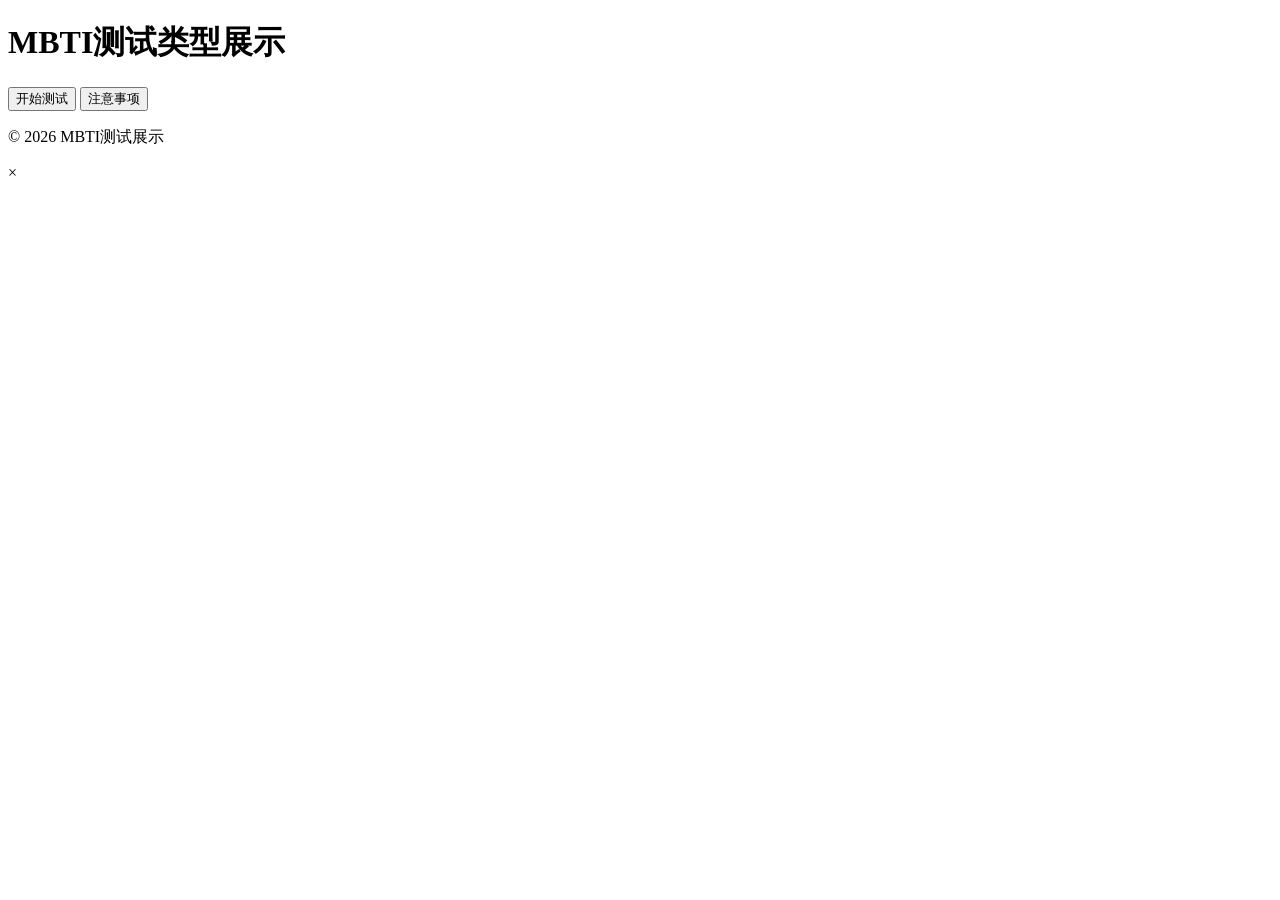
==== index.html @ c247b4ad "Create index.html" ====
<!DOCTYPE html>
<html lang="zh-CN">
<head>
  <meta charset="UTF-8">
  <title>MBTI测试展示</title>
  <link rel="stylesheet" href="style.css">
</head>
<body>
  <header>
    <h1>MBTI测试类型展示</h1>
  </header>

  <main>
    <section class="intro">
      <button id="startBtn">开始测试</button>
      
      <button id="noticeBtn">注意事项</button>
    </section>
  </main>

  <footer>
    <p>© 2026 MBTI测试展示</p>
  </footer>

  <!-- 弹窗容器 -->
  <div id="modal" class="modal">
    <div class="modal-content">
      <span id="closeBtn" class="close">&times;</span>
      <div id="modalBody"></div>
    </div>
  </div>

  <script src="script.js"></script>
</body>
</html>
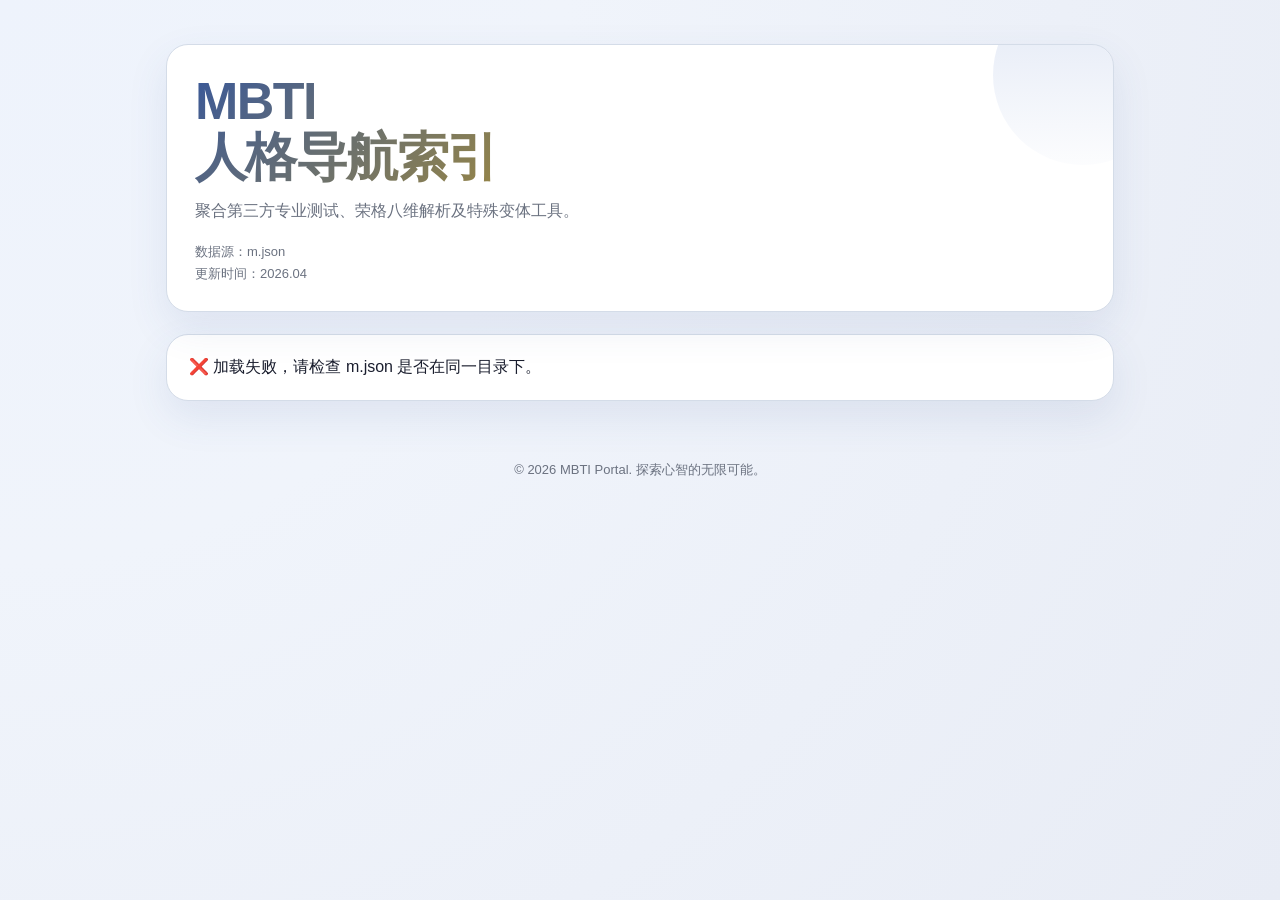
==== commit fd1401e6: "Update index.html" ====
--- a/index.html
+++ b/index.html
@@ -1,35 +1,287 @@
 <!DOCTYPE html>
 <html lang="zh-CN">
 <head>
-  <meta charset="UTF-8">
-  <title>MBTI测试展示</title>
-  <link rel="stylesheet" href="style.css">
+    <meta charset="UTF-8">
+    <meta name="viewport" content="width=device-width, initial-scale=1.0">
+    <title>MBTI 深度导航站</title>
+    <style>
+    :root {
+      --bg: #f0f4fb;
+      --panel: #ffffff;
+      --text: #1a1e2e;
+      --muted: #6b7280;
+      --line: #d4dce8;
+      --soft: #e8eef8;
+      --accent: #5b7fc7;
+      --accent-strong: #3b5998;
+      --gold: #e6ac00;
+      --gold-soft: #fff8e0;
+      --anemo: #74c2a8;
+      --pyro: #ef7a56;
+      --hydro: #4fc1e8;
+      --electro: #9b7fd4;
+      --cryo: #a0d2e7;
+      --dendro: #7bb662;
+      --geo: #f0c75e;
+      --shadow: 0 16px 40px rgba(59, 89, 152, 0.10);
+      --radius: 22px;
+    }
+    * { box-sizing: border-box; }
+    html, body { margin: 0; padding: 0; }
+    body {
+      font-family: -apple-system, BlinkMacSystemFont, "Segoe UI", "PingFang SC", "Hiragino Sans GB", "Microsoft YaHei", sans-serif;
+      background: radial-gradient(circle at top left, #eef3fc 0, #f0f4fb 36%, #e8ecf5 100%);
+      color: var(--text);
+      min-height: 100vh;
+    }
+    .shell { max-width: 980px; margin: 0 auto; padding: 24px 16px 56px; }
+    .card {
+      background: var(--panel);
+      border: 1px solid var(--line);
+      border-radius: var(--radius);
+      box-shadow: var(--shadow);
+    }
+    .hero {
+      padding: 28px; margin-top: 20px; overflow: hidden; position: relative;
+    }
+    .hero::after {
+      content: ""; position: absolute; right: -60px; top: -60px;
+      width: 180px; height: 180px; border-radius: 50%;
+      background: linear-gradient(180deg, rgba(91, 127, 199, 0.18), rgba(91, 127, 199, 0.02));
+      pointer-events: none;
+    }
+    h1, h2, h3, p { margin: 0; }
+    .hero h1 {
+      font-size: clamp(28px, 5vw, 52px); line-height: 1.08; letter-spacing: -0.03em;
+      max-width: 680px;
+      background: linear-gradient(135deg, var(--accent-strong), var(--gold));
+      -webkit-background-clip: text; -webkit-text-fill-color: transparent; background-clip: text;
+    }
+    .hero-minimal {
+      min-height: 48vh; display: flex; flex-direction: column;
+      justify-content: center; align-items: center; text-align: center; padding: 42px 20px;
+    }
+    .hero-minimal::after { display: none; }
+    .hero-minimal h1 { max-width: none; margin: 0; }
+    .hero-actions { display: flex; flex-wrap: wrap; gap: 12px; margin-top: 22px; }
+    .hero-actions-single { justify-content: center; margin-top: 28px; }
+    .hero-subtitle { font-size: 16px; color: var(--muted); margin-top: 12px; line-height: 1.7; }
+    .hero-info {
+      margin-top: 18px; font-size: 13px; color: var(--muted);
+      display: flex; flex-direction: column; gap: 4px;
+    }
+    button {
+      border: 0; cursor: pointer;
+      transition: transform .16s ease, box-shadow .16s ease, opacity .16s ease;
+      font: inherit;
+    }
+    button:hover { transform: translateY(-1px); }
+    button:disabled { cursor: not-allowed; opacity: 0.55; transform: none; }
+    .btn-primary {
+      background: linear-gradient(135deg, var(--accent-strong), #5271b8);
+      color: #fff; padding: 14px 24px; border-radius: 14px;
+      box-shadow: 0 12px 30px rgba(59, 89, 152, 0.22); font-weight: 700; font-size: 16px;
+    }
+    .btn-secondary {
+      background: #fff; color: var(--accent-strong); padding: 14px 20px;
+      border-radius: 14px; border: 1px solid var(--line); font-weight: 700;
+    }
+    .screen { display: none; }
+    .screen.active { display: block; }
+    .test-wrap, .result-wrap { margin-top: 22px; padding: 22px; }
+    .topbar {
+      display: flex; justify-content: space-between; align-items: center;
+      gap: 16px; margin-bottom: 18px; flex-wrap: wrap;
+    }
+    .progress {
+      flex: 1; min-width: 240px; height: 10px;
+      background: #e4eaf4; border-radius: 999px; overflow: hidden;
+    }
+    .progress > span {
+      display: block; width: 0; height: 100%;
+      background: linear-gradient(90deg, var(--hydro), var(--accent-strong));
+      border-radius: inherit; transition: width .22s ease;
+    }
+    .progress-text { color: var(--muted); font-size: 13px; white-space: nowrap; }
+    .question-list { display: grid; gap: 16px; }
+    .question {
+      border: 1px solid var(--line); border-radius: 18px; padding: 18px;
+      background: linear-gradient(180deg, #ffffff, #fafcff);
+    }
+    .question-meta {
+      display: flex; justify-content: space-between; align-items: center;
+      gap: 12px; margin-bottom: 10px; color: var(--muted); font-size: 12px;
+    }
+    .badge {
+      display: inline-flex; align-items: center; gap: 6px;
+      border-radius: 999px; padding: 6px 10px;
+      background: var(--soft); border: 1px solid var(--line);
+    }
+    .question-title { font-size: 16px; line-height: 1.7; white-space: pre-wrap; }
+    .options { display: grid; gap: 10px; margin-top: 14px; }
+    .option {
+      display: flex; align-items: flex-start; gap: 12px; padding: 14px;
+      border-radius: 14px; border: 1px solid var(--line); background: #fff;
+      transition: border-color .16s ease, background .16s ease; cursor: pointer;
+    }
+    .option:hover { border-color: #b0c4e8; background: #f5f8ff; }
+    .option input { margin-top: 3px; accent-color: var(--accent-strong); transform: scale(1.1); flex-shrink: 0; }
+    .option-code { font-weight: 800; color: var(--accent-strong); min-width: 22px; }
+    .actions-bottom {
+      display: flex; justify-content: space-between; align-items: center;
+      gap: 12px; flex-wrap: wrap; margin-top: 18px; padding-top: 6px;
+    }
+    .hint { color: var(--muted); font-size: 13px; line-height: 1.7; }
+    .result-layout { display: grid; gap: 18px; }
+    .result-top { display: grid; grid-template-columns: 1fr 1fr; gap: 18px; align-items: stretch; }
+    .type-box, .analysis-box, .dim-box, .note-box {
+      border: 1px solid var(--line); border-radius: 18px; padding: 18px;
+      background: linear-gradient(180deg, #ffffff, #fafcff);
+    }
+    .type-kicker { font-size: 12px; color: var(--accent-strong); margin-bottom: 8px; letter-spacing: .06em; }
+    .type-name { font-size: clamp(30px, 5vw, 48px); line-height: 1.08; letter-spacing: -0.03em; }
+    .type-subname { margin-top: 10px; color: var(--muted); font-size: 14px; line-height: 1.8; }
+    .match {
+      margin-top: 18px; display: inline-flex; align-items: center; gap: 8px;
+      border-radius: 999px; padding: 10px 14px; background: var(--soft);
+      border: 1px solid var(--line); color: var(--accent-strong); font-weight: 700; font-size: 14px;
+    }
+    .poster-box {
+      border: 1px solid var(--line); border-radius: 18px;
+      background: linear-gradient(180deg, #ffffff, #fafcff);
+      overflow: hidden; position: relative;
+      display: flex; flex-direction: column;
+      min-height: 320px;
+    }
+    .poster-img {
+      width: 100%; height: 100%; object-fit: cover;
+      display: block; border-radius: 18px;
+      filter: contrast(1.08) saturate(1.1);
+      transition: transform 0.4s ease;
+    }
+    .poster-box:hover .poster-img { transform: scale(1.03); }
+    .poster-overlay {
+      position: absolute; bottom: 0; left: 0; right: 0;
+      padding: 16px 18px;
+      background: linear-gradient(0deg, rgba(0,0,0,0.55) 0%, rgba(0,0,0,0) 100%);
+      border-radius: 0 0 18px 18px;
+    }
+    .poster-element {
+      display: inline-flex; align-items: center; gap: 6px;
+      background: rgba(255,255,255,0.18); backdrop-filter: blur(8px);
+      -webkit-backdrop-filter: blur(8px);
+      border: 1px solid rgba(255,255,255,0.25);
+      border-radius: 999px; padding: 6px 14px;
+      color: #fff; font-size: 14px; font-weight: 700;
+    }
+    .poster-element-icon { font-size: 18px; }
+    .analysis-box h3, .dim-box h3, .note-box h3 { font-size: 16px; margin-bottom: 12px; }
+    .analysis-box p { margin: 0; color: #2a3040; font-size: 15px; line-height: 1.9; white-space: pre-wrap; }
+    .dim-list { display: grid; gap: 12px; }
+    .dim-item { border: 1px solid var(--line); border-radius: 16px; padding: 14px; background: #fff; }
+    .dim-item-top {
+      display: flex; justify-content: space-between; align-items: baseline;
+      gap: 10px; margin-bottom: 8px; flex-wrap: wrap;
+    }
+    .dim-item-name { font-size: 14px; font-weight: 700; color: var(--text); }
+    .dim-item-score { color: var(--accent-strong); font-weight: 800; font-size: 14px; white-space: nowrap; }
+    .dim-item p { margin: 0; color: var(--muted); font-size: 13px; line-height: 1.8; }
+    .note-box p { margin: 0; color: var(--muted); font-size: 13px; line-height: 1.8; }
+    .result-actions {
+      display: flex; justify-content: space-between; align-items: center;
+      gap: 12px; flex-wrap: wrap; margin-top: 22px;
+    }
+    details.author-box {
+      border: 1px solid var(--line); border-radius: 18px;
+      background: linear-gradient(180deg, #ffffff, #fbfdfb); overflow: hidden;
+    }
+    .author-box summary {
+      list-style: none; cursor: pointer; padding: 18px; font-size: 16px;
+      font-weight: 700; color: var(--text); display: flex; align-items: center;
+      justify-content: space-between; gap: 12px;
+    }
+    .author-box summary::-webkit-details-marker { display: none; }
+    .author-box summary::after {
+      content: '展开'; font-size: 12px; font-weight: 700; color: var(--accent-strong);
+      border: 1px solid var(--line); background: var(--soft);
+      padding: 6px 10px; border-radius: 999px; flex-shrink: 0;
+    }
+    .author-box[open] summary::after { content: '收起'; }
+    .author-content { border-top: 1px solid var(--line); padding: 0 18px 18px; }
+    .author-content p { margin: 14px 0 0; color: #2a3040; font-size: 14px; line-height: 1.9; }
+    @media (max-width: 860px) { .result-top { grid-template-columns: 1fr; } }
+    @media (max-width: 600px) {
+      .shell { padding: 14px 12px 42px; }
+      .hero, .test-wrap, .result-wrap { padding: 16px; }
+      .hero h1 { font-size: 32px; }
+      .question-title { font-size: 15px; }
+    }
+        /* 针对导航页微调的补充样式 */
+        .nav-grid { display: grid; gap: 24px; margin-top: 24px; }
+        .category-title { 
+            font-size: 18px; font-weight: 800; color: var(--accent-strong); 
+            margin: 32px 0 16px; display: flex; align-items: center; gap: 8px;
+        }
+        .link-card {
+            display: flex; flex-direction: column; padding: 20px;
+            transition: all 0.2s ease; cursor: pointer; text-decoration: none;
+        }
+        .link-card:hover { transform: translateY(-3px); border-color: var(--accent); }
+        .link-name { font-size: 17px; font-weight: 700; color: var(--text); margin-bottom: 6px; }
+        .link-desc { font-size: 13px; color: var(--muted); line-height: 1.5; }
+        .tag { font-size: 10px; padding: 2px 8px; border-radius: 6px; background: var(--soft); color: var(--accent-strong); margin-left: 8px; }
+    </style>
 </head>
 <body>
-  <header>
-    <h1>MBTI测试类型展示</h1>
-  </header>
-
-  <main>
-    <section class="intro">
-      <button id="startBtn">开始测试</button>
-      
-      <button id="noticeBtn">注意事项</button>
-    </section>
-  </main>
-
-  <footer>
-    <p>© 2026 MBTI测试展示</p>
-  </footer>
-
-  <!-- 弹窗容器 -->
-  <div id="modal" class="modal">
-    <div class="modal-content">
-      <span id="closeBtn" class="close">&times;</span>
-      <div id="modalBody"></div>
+
+<div class="shell">
+    <header class="card hero">
+        <h1>MBTI <br>人格导航索引</h1>
+        <p class="hero-subtitle">聚合第三方专业测试、荣格八维解析及特殊变体工具。</p>
+        <div class="hero-info">
+            <span>数据源：m.json</span>
+            <span>更新时间：2026.04</span>
+        </div>
+    </header>
+
+    <div id="main-content">
+        <div id="loading" style="padding: 40px; text-align: center; color: var(--muted);">正在初始化导航矩阵...</div>
     </div>
-  </div>
-
-  <script src="script.js"></script>
+
+    <footer style="margin-top: 60px; text-align: center; font-size: 13px; color: var(--muted);">
+        <p>© 2026 MBTI Portal. 探索心智的无限可能。</p>
+    </footer>
+</div>
+
+<script>
+    async function initNav() {
+        const container = document.getElementById('main-content');
+        try {
+            const response = await fetch('m.json');
+            const data = await response.json();
+            
+            let html = '';
+            data.categories.forEach(cat => {
+                html += `<h2 class="category-title">${cat.title}</h2>`;
+                html += `<div class="nav-grid" style="grid-template-columns: repeat(auto-fill, minmax(280px, 1fr));">`;
+                
+                cat.links.forEach(link => {
+                    html += `
+                        <a href="${link.url}" target="_blank" class="card link-card">
+                            <div class="link-name">${link.name} ${link.tag ? `<span class="tag">${link.tag}</span>` : ''}</div>
+                            <div class="link-desc">${link.desc}</div>
+                        </a>
+                    `;
+                });
+                html += `</div>`;
+            });
+            
+            container.innerHTML = html;
+        } catch (e) {
+            container.innerHTML = `<div class="card test-wrap">❌ 加载失败，请检查 m.json 是否在同一目录下。</div>`;
+        }
+    }
+    initNav();
+</script>
 </body>
 </html>
